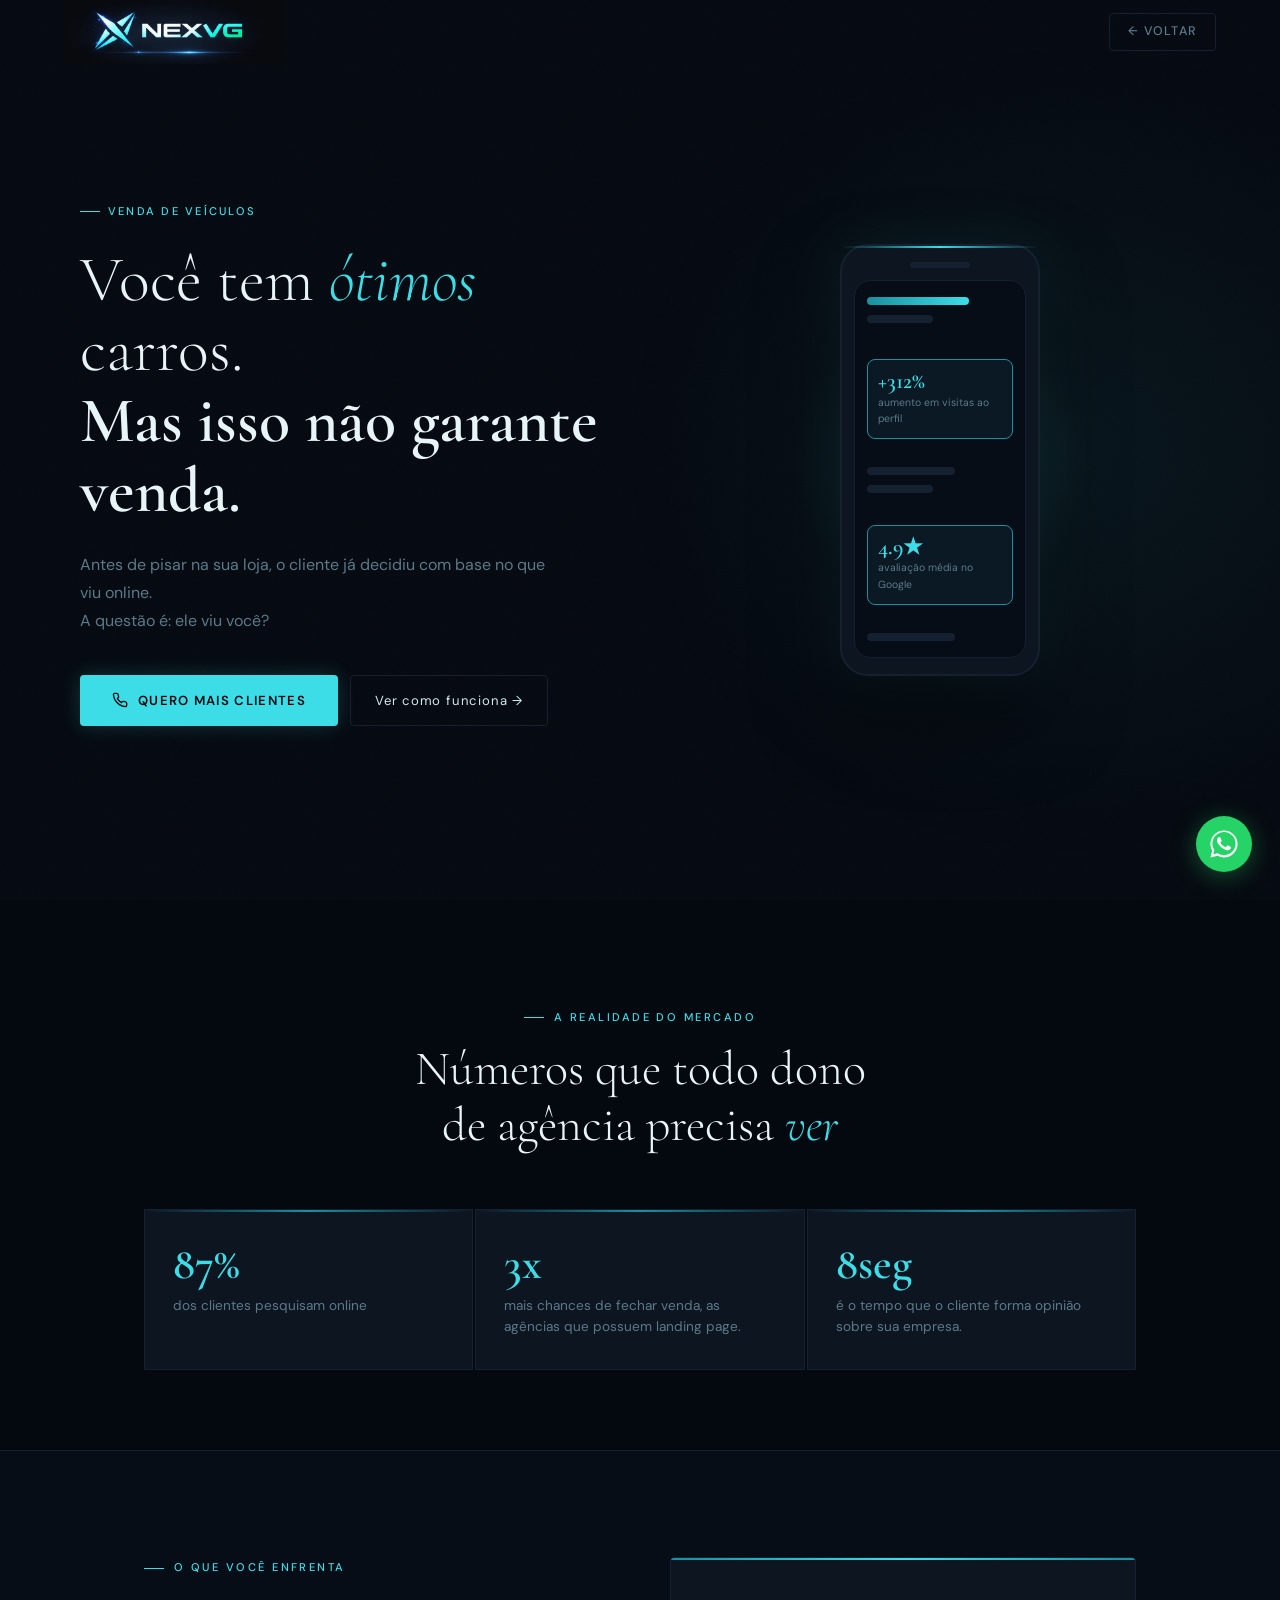
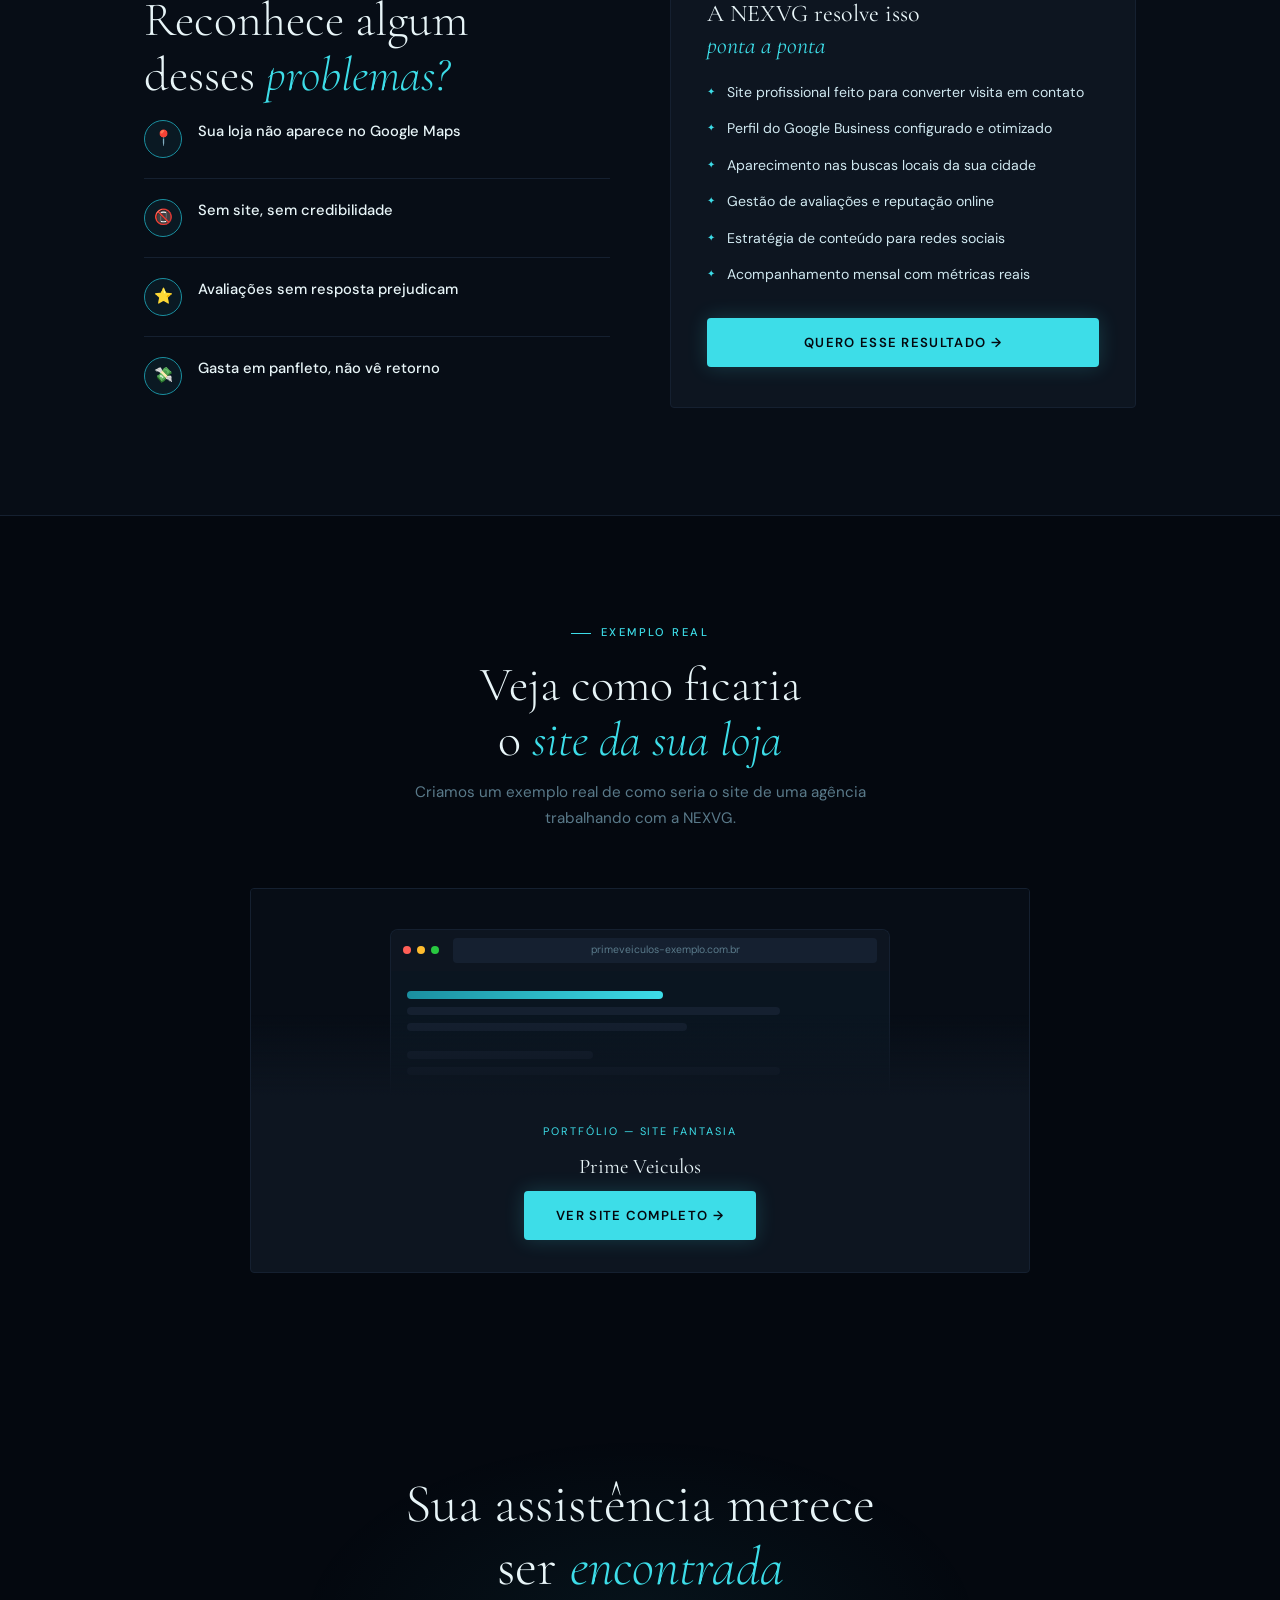
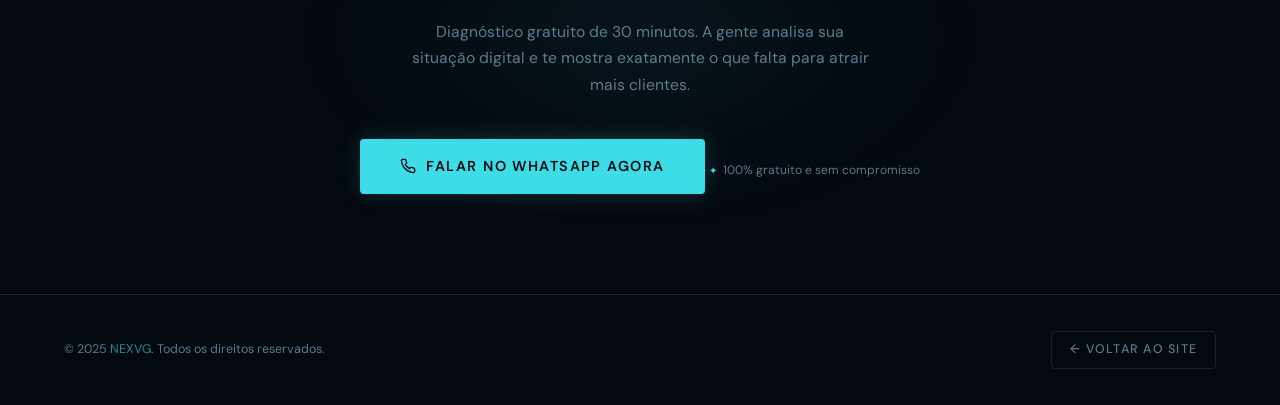
==== agencia-de-carro/index.html @ ac1f474c "create folder for agencyveicles" ====
<!DOCTYPE html>

<html lang="pt-BR">
<head>
  <meta charset="UTF-8" />
  <meta name="viewport" content="width=device-width, initial-scale=1.0" />
  <title>Assistência Técnica em Celular — NEXVG</title>
  <link rel="preconnect" href="https://fonts.googleapis.com" />
  <link rel="preconnect" href="https://fonts.gstatic.com" crossorigin />
  <link href="https://fonts.googleapis.com/css2?family=Cormorant+Garamond:ital,wght@0,300;0,400;0,600;1,300;1,400&family=DM+Sans:wght@300;400;500&display=swap" rel="stylesheet" />
  <style>
    *, *::before, *::after { box-sizing: border-box; margin: 0; padding: 0; }


:root {
  --black:   #04080f;
  --deep:    #070d16;
  --surface: #0d1520;
  --border:  #152030;
  --cyan:    #3ddde8;
  --cyan-lt: #7eeef5;
  --cyan-dk: #1a8fa0;
  --text:    #d0e8f0;
  --muted:   #5a7a8a;
  --white:   #e8f5f8;
  --radius:  4px;
  --ff-serif: 'Cormorant Garamond', Georgia, serif;
  --ff-sans:  'DM Sans', sans-serif;
  --ease:     cubic-bezier(.16,1,.3,1);
}

html { scroll-behavior: smooth; }

body {
  background: var(--black);
  color: var(--text);
  font-family: var(--ff-sans);
  font-size: 16px;
  line-height: 1.6;
  overflow-x: hidden;
}

body::before {
  content: '';
  position: fixed; inset: 0;
  background-image: url("data:image/svg+xml,%3Csvg viewBox='0 0 256 256' xmlns='http://www.w3.org/2000/svg'%3E%3Cfilter id='n'%3E%3CfeTurbulence type='fractalNoise' baseFrequency='0.9' numOctaves='4' stitchTiles='stitch'/%3E%3C/filter%3E%3Crect width='100%25' height='100%25' filter='url(%23n)' opacity='0.035'/%3E%3C/svg%3E");
  background-size: 200px 200px;
  pointer-events: none;
  z-index: 0;
}

::-webkit-scrollbar { width: 4px; }
::-webkit-scrollbar-track { background: var(--black); }
::-webkit-scrollbar-thumb { background: var(--cyan-dk); }

.reveal { opacity: 0; transform: translateY(28px); transition: opacity .8s var(--ease), transform .8s var(--ease); }
.reveal.visible { opacity: 1; transform: none; }
.reveal-delay-1 { transition-delay: .1s; }
.reveal-delay-2 { transition-delay: .2s; }
.reveal-delay-3 { transition-delay: .3s; }

/* ── HEADER ── */
header {
  position: fixed; top: 0; left: 0; right: 0; z-index: 100;
  padding: 0 5vw;
  display: flex; align-items: center; justify-content: space-between;
  height: 64px;
  transition: background .4s;
}
header.scrolled {
  background: rgba(4,8,15,.9);
  backdrop-filter: blur(12px);
  border-bottom: 1px solid var(--border);
}

.logo {
  text-decoration: none;
  display: flex; align-items: center; gap: 10px;
}
.logo-img { height: 64px; width: auto; object-fit: contain; }
.logo-img-placeholder {
  height: 38px; width: 38px;
  background: var(--border); border: 1px dashed var(--cyan-dk);
  border-radius: var(--radius);
  display: flex; align-items: center; justify-content: center;
  font-size: .5rem; color: var(--cyan-dk); text-transform: uppercase;
}


.back-btn {
  display: inline-flex; align-items: center; gap: 8px;
  font-size: .78rem; font-weight: 500; letter-spacing: .1em;
  text-transform: uppercase; color: var(--muted);
  text-decoration: none;
  border: 1px solid var(--border);
  padding: 8px 18px; border-radius: var(--radius);
  transition: color .25s, border-color .25s;
}
.back-btn:hover { color: var(--cyan); border-color: var(--cyan-dk); }

/* ── HERO ── */
.hero {
  position: relative;
  min-height: 100svh;
  display: flex; align-items: center;
  padding: 100px 5vw 80px;
  overflow: hidden;
}
.hero::before {
  content: '';
  position: absolute; top: 0; right: 0;
  width: 55%; height: 100%;
  background: radial-gradient(ellipse at 70% 50%, rgba(61,221,232,.06) 0%, transparent 65%);
  pointer-events: none;
}
.hero-grid {
  position: relative; z-index: 1;
  display: grid; grid-template-columns: 1fr 1fr;
  gap: 80px; align-items: center;
  max-width: 1120px; margin: 0 auto; width: 100%;
}

.hero-tag {
  display: inline-flex; align-items: center; gap: 8px;
  font-size: .7rem; font-weight: 500; letter-spacing: .2em;
  text-transform: uppercase; color: var(--cyan);
  margin-bottom: 24px;
}
.hero-tag::before { content: ''; display: block; width: 20px; height: 1px; background: var(--cyan); }

.hero h1 {
  font-family: var(--ff-serif);
  font-size: clamp(2.4rem, 5vw, 4rem);
  font-weight: 300; line-height: 1.1;
  color: var(--white); margin-bottom: 24px;
}
.hero h1 em { font-style: italic; color: var(--cyan); }
.hero h1 strong { font-weight: 600; }

.hero-sub {
  font-size: 1rem; color: var(--muted);
  line-height: 1.75; margin-bottom: 40px;
  max-width: 480px;
}

.hero-actions { display: flex; gap: 12px; flex-wrap: wrap; }

.btn-primary {
  display: inline-flex; align-items: center; gap: 10px;
  background: var(--cyan); color: #04080f;
  font-family: var(--ff-sans); font-size: .82rem;
  font-weight: 600; letter-spacing: .1em; text-transform: uppercase;
  padding: 14px 32px; border-radius: var(--radius);
  text-decoration: none; border: none; cursor: pointer;
  transition: background .25s, transform .2s, box-shadow .25s;
  box-shadow: 0 0 20px rgba(61,221,232,.2);
}
.btn-primary:hover { background: var(--cyan-lt); transform: translateY(-2px); box-shadow: 0 0 32px rgba(61,221,232,.4); }

.btn-ghost {
  display: inline-flex; align-items: center; gap: 8px;
  background: transparent; color: var(--text);
  font-family: var(--ff-sans); font-size: .82rem;
  font-weight: 400; letter-spacing: .06em;
  padding: 14px 24px; border-radius: var(--radius);
  text-decoration: none; border: 1px solid var(--border);
  transition: border-color .25s, color .25s;
}
.btn-ghost:hover { border-color: var(--cyan-dk); color: var(--cyan); }

/* Phone mockup */
.hero-visual {
  display: flex; align-items: center; justify-content: center;
  position: relative;
}
.phone-wrap {
  position: relative;
  animation: float 4s ease-in-out infinite;
}
@keyframes float { 0%,100% { transform: translateY(0); } 50% { transform: translateY(-12px); } }

.phone {
  width: 200px;
  background: var(--surface);
  border: 2px solid var(--border);
  border-radius: 28px;
  padding: 16px 12px;
  position: relative;
  box-shadow: 0 0 60px rgba(61,221,232,.08), 0 40px 80px rgba(0,0,0,.5);
}
.phone::before {
  content: '';
  position: absolute; top: 0; left: 0; right: 0;
  height: 2px; border-radius: 2px 2px 0 0;
  background: linear-gradient(90deg, transparent, var(--cyan), transparent);
}
.phone-notch {
  width: 60px; height: 6px;
  background: var(--border); border-radius: 3px;
  margin: 0 auto 12px;
}
.phone-screen {
  background: var(--deep);
  border-radius: 16px;
  padding: 16px 12px;
  min-height: 320px;
  border: 1px solid var(--border);
  display: flex; flex-direction: column; gap: 10px;
}
.phone-bar {
  height: 8px; border-radius: 4px;
  background: var(--border);
}
.phone-bar.cyan { background: linear-gradient(90deg, var(--cyan-dk), var(--cyan)); width: 70%; }
.phone-bar.short { width: 45%; }
.phone-bar.med { width: 60%; }

.phone-stat {
  background: rgba(61,221,232,.06);
  border: 1px solid var(--cyan-dk);
  border-radius: 8px;
  padding: 10px;
  margin-top: 4px;
}
.phone-stat-num {
  font-family: var(--ff-serif);
  font-size: 1.4rem; font-weight: 600;
  color: var(--cyan); line-height: 1;
}
.phone-stat-label { font-size: .65rem; color: var(--muted); margin-top: 2px; }

.phone-glow {
  position: absolute;
  width: 300px; height: 300px;
  background: radial-gradient(circle, rgba(61,221,232,.12) 0%, transparent 70%);
  top: 50%; left: 50%; transform: translate(-50%, -50%);
  pointer-events: none;
  border-radius: 50%;
}

/* ── CONTAINER / SECTION ── */
.container { max-width: 1120px; margin: 0 auto; padding: 0 5vw; }
.section-pad { padding: 100px 0; position: relative; z-index: 1; }

.section-label {
  display: inline-flex; align-items: center; gap: 10px;
  font-size: .7rem; font-weight: 500; letter-spacing: .22em;
  text-transform: uppercase; color: var(--cyan); margin-bottom: 16px;
}
.section-label::before { content: ''; display: block; width: 20px; height: 1px; background: var(--cyan); }

.section-title {
  font-family: var(--ff-serif);
  font-size: clamp(1.8rem, 4vw, 3rem);
  font-weight: 300; line-height: 1.15; color: var(--white); margin-bottom: 16px;
}
.section-title em { font-style: italic; color: var(--cyan); }

.divider { border: none; border-top: 1px solid var(--border); margin: 0; }

/* ── DOR / REALIDADE ── */
.pain-grid {
  display: grid; grid-template-columns: repeat(3, 1fr);
  gap: 2px; margin-top: 56px;
}
.pain-card {
  background: var(--surface); border: 1px solid var(--border);
  padding: 32px 28px; position: relative; overflow: hidden;
}
.pain-card::before {
  content: '';
  position: absolute; top: 0; left: 0; right: 0; height: 2px;
  background: linear-gradient(90deg, transparent, var(--cyan-dk), transparent);
}
.pain-num {
  font-family: var(--ff-serif); font-size: 2.8rem; font-weight: 600;
  color: var(--cyan); line-height: 1; margin-bottom: 8px;
}
.pain-label { font-size: .85rem; color: var(--muted); line-height: 1.55; }

/* ── PROBLEMAS ── */
.problems-bg { background: var(--deep); }
.problems-grid {
  display: grid; grid-template-columns: 1fr 1fr;
  gap: 60px; align-items: center; margin-top: 0;
}
.problem-list { list-style: none; display: flex; flex-direction: column; gap: 0; }
.problem-item {
  display: flex; align-items: flex-start; gap: 16px;
  padding: 20px 0; border-bottom: 1px solid var(--border);
}
.problem-item:first-child { padding-top: 0; }
.problem-item:last-child { border-bottom: none; }
.p-icon {
  width: 38px; height: 38px; flex-shrink: 0;
  background: rgba(61,221,232,.06); border: 1px solid var(--cyan-dk);
  border-radius: 50%; display: flex; align-items: center; justify-content: center;
  font-size: .95rem;
}
.p-title { font-size: .92rem; font-weight: 500; color: var(--white); margin-bottom: 3px; }
.p-desc { font-size: .81rem; color: var(--muted); line-height: 1.55; }

.solution-box {
  background: var(--surface); border: 1px solid var(--border);
  border-radius: var(--radius); padding: 40px 36px; position: relative; overflow: hidden;
}
.solution-box::before {
  content: '';
  position: absolute; top: 0; left: 0; right: 0; height: 2px;
  background: linear-gradient(90deg, var(--cyan-dk), var(--cyan), var(--cyan-dk));
}
.solution-title {
  font-family: var(--ff-serif); font-size: 1.5rem; font-weight: 400;
  color: var(--white); margin-bottom: 20px; line-height: 1.3;
}
.solution-title em { font-style: italic; color: var(--cyan); }
.solution-items { display: flex; flex-direction: column; gap: 14px; }
.solution-item { display: flex; align-items: center; gap: 12px; font-size: .88rem; color: var(--text); }
.solution-item::before { content: '✦'; color: var(--cyan); font-size: .65rem; flex-shrink: 0; }

/* ── PORTFOLIO PREVIEW ── */
.portfolio-section { text-align: center; }
.portfolio-card {
  max-width: 780px; margin: 56px auto 0;
  background: var(--surface); border: 1px solid var(--border);
  border-radius: var(--radius); overflow: hidden; position: relative;
}
.portfolio-card::before {
  content: '';
  position: absolute; top: 0; left: 0; right: 0; height: 2px;
  background: linear-gradient(90deg, transparent, var(--cyan), transparent);
}
.portfolio-preview {
  background: var(--deep);
  padding: 40px 32px 0;
  position: relative; overflow: hidden;
  min-height: 200px;
  display: flex; align-items: flex-end; justify-content: center;
}
.portfolio-preview::after {
  content: '';
  position: absolute; bottom: 0; left: 0; right: 0; height: 80px;
  background: linear-gradient(transparent, var(--surface));
}

/* fake browser */
.fake-browser {
  width: 100%; max-width: 500px;
  background: #0a1520; border-radius: 8px 8px 0 0;
  border: 1px solid var(--border); border-bottom: none;
  overflow: hidden;
}
.fake-browser-bar {
  background: var(--surface); padding: 8px 12px;
  display: flex; align-items: center; gap: 6px;
}
.fake-dot { width: 8px; height: 8px; border-radius: 50%; }
.fake-dot:nth-child(1) { background: #ff5f57; }
.fake-dot:nth-child(2) { background: #febc2e; }
.fake-dot:nth-child(3) { background: #28c840; }
.fake-url {
  flex: 1; background: var(--border); border-radius: 4px;
  padding: 4px 10px; font-size: .65rem; color: var(--muted);
  margin-left: 8px;
}
.fake-content { padding: 20px 16px; display: flex; flex-direction: column; gap: 8px; }
.fake-row { height: 8px; border-radius: 4px; background: var(--border); }
.fake-row.cyan { background: linear-gradient(90deg, var(--cyan-dk), var(--cyan)); width: 55%; }
.fake-row.w80 { width: 80%; }
.fake-row.w60 { width: 60%; }
.fake-row.w40 { width: 40%; }

.portfolio-info { padding: 28px 32px 32px; }
.portfolio-tag {
  font-size: .68rem; letter-spacing: .18em; text-transform: uppercase;
  color: var(--cyan); margin-bottom: 10px;
}
.portfolio-name {
  font-family: var(--ff-serif); font-size: 1.3rem; font-weight: 400;
  color: var(--white); margin-bottom: 8px;
}
.portfolio-desc { font-size: .84rem; color: var(--muted); margin-bottom: 24px; line-height: 1.6; }

/* ── CTA ── */
.cta-section {
  text-align: center; padding: 100px 5vw;
  position: relative; overflow: hidden;
}
.cta-section::before {
  content: '';
  position: absolute; top: 50%; left: 50%;
  transform: translate(-50%, -50%);
  width: 700px; height: 400px;
  background: radial-gradient(ellipse, rgba(61,221,232,.06) 0%, transparent 70%);
  pointer-events: none;
}
.cta-title {
  font-family: var(--ff-serif);
  font-size: clamp(2rem, 4.5vw, 3.4rem);
  font-weight: 300; color: var(--white); line-height: 1.15;
  margin-bottom: 20px; position: relative;
}
.cta-title em { font-style: italic; color: var(--cyan); }
.cta-sub { font-size: .98rem; color: var(--muted); max-width: 460px; margin: 0 auto 40px; line-height: 1.7; }
.cta-note {
  display: inline-flex; align-items: center; gap: 6px;
  font-size: .75rem; color: var(--muted); margin-top: 16px;
}
.cta-note::before { content: '✦'; color: var(--cyan); font-size: .6rem; }

/* ── FOOTER ── */
footer {
  border-top: 1px solid var(--border);
  padding: 36px 5vw;
  display: flex; align-items: center; justify-content: space-between;
  flex-wrap: wrap; gap: 16px;
}
.footer-copy { font-size: .78rem; color: var(--muted); }
.footer-copy span { color: var(--cyan-dk); }

/* ── WHATSAPP FLOAT ── */
.whatsapp-float {
  position: fixed; bottom: 28px; right: 28px; z-index: 200;
  width: 56px; height: 56px; background: #25D366; border-radius: 50%;
  display: flex; align-items: center; justify-content: center;
  box-shadow: 0 4px 24px rgba(37,211,102,.35);
  text-decoration: none;
  transition: transform .2s, box-shadow .2s;
  animation: waPop .6s var(--ease) 1s both;
}
@keyframes waPop { from { transform: scale(0); } to { transform: scale(1); } }
.whatsapp-float:hover { transform: scale(1.08); box-shadow: 0 6px 32px rgba(37,211,102,.5); }
.whatsapp-float svg { width: 28px; height: 28px; fill: white; }

/* ── MODAL ── */
.modal-overlay {
  position: fixed; inset: 0; z-index: 300;
  background: rgba(4,8,15,.85);
  backdrop-filter: blur(8px);
  display: flex; align-items: center; justify-content: center;
  padding: 20px;
  opacity: 0; pointer-events: none;
  transition: opacity .4s var(--ease);
}
.modal-overlay.open { opacity: 1; pointer-events: all; }

.modal {
  background: var(--surface);
  border: 1px solid var(--border);
  border-radius: 8px;
  padding: 48px 40px;
  max-width: 480px; width: 100%;
  text-align: center;
  position: relative;
  transform: translateY(20px) scale(.97);
  transition: transform .4s var(--ease);
}
.modal-overlay.open .modal { transform: none; }

.modal::before {
  content: '';
  position: absolute; top: 0; left: 0; right: 0; height: 2px; border-radius: 2px 2px 0 0;
  background: linear-gradient(90deg, transparent, var(--cyan), transparent);
}

.modal-icon { font-size: 2.5rem; margin-bottom: 16px; }

.modal-title {
  font-family: var(--ff-serif);
  font-size: 1.8rem; font-weight: 300;
  color: var(--white); line-height: 1.2; margin-bottom: 12px;
}
.modal-title em { font-style: italic; color: var(--cyan); }

.modal-sub { font-size: .9rem; color: var(--muted); line-height: 1.65; margin-bottom: 32px; }

.modal-actions { display: flex; flex-direction: column; gap: 10px; }

.modal-wa {
  display: inline-flex; align-items: center; justify-content: center; gap: 10px;
  background: #25D366; color: white;
  font-family: var(--ff-sans); font-size: .85rem;
  font-weight: 600; letter-spacing: .08em; text-transform: uppercase;
  padding: 14px 28px; border-radius: var(--radius);
  text-decoration: none; border: none; cursor: pointer;
  transition: background .25s, transform .2s;
}
.modal-wa:hover { background: #1fba58; transform: translateY(-1px); }
.modal-wa svg { width: 18px; height: 18px; fill: white; }

.modal-close {
  background: transparent; border: 1px solid var(--border);
  color: var(--muted); font-family: var(--ff-sans);
  font-size: .8rem; letter-spacing: .08em; text-transform: uppercase;
  padding: 12px 28px; border-radius: var(--radius);
  cursor: pointer; transition: color .25s, border-color .25s;
}
.modal-close:hover { color: var(--text); border-color: var(--muted); }

.modal-x {
  position: absolute; top: 16px; right: 16px;
  background: none; border: none; cursor: pointer;
  color: var(--muted); font-size: 1.2rem; line-height: 1;
  transition: color .2s;
}
.modal-x:hover { color: var(--text); }

/* ── RESPONSIVE ── */
@media (max-width: 900px) {
  .hero-grid { grid-template-columns: 1fr; gap: 48px; }
  .hero-visual { display: none; }
  .pain-grid { grid-template-columns: 1fr 1fr; }
  .problems-grid { grid-template-columns: 1fr; gap: 40px; }
}
@media (max-width: 600px) {
  .pain-grid { grid-template-columns: 1fr; }
  .modal { padding: 36px 24px; }
  .portfolio-info { padding: 20px 20px 24px; }
}


  </style>
</head>
<body>

  <!-- ══ HEADER ══ -->

  <header id="header">
    <a class="logo" href="index.html">
      <img class="logo-img" src="logo.jpg" alt="NEXVG"
           onerror="this.style.display='none';this.nextElementSibling.style.display='flex';" />
      <div class="logo-img-placeholder" style="display:none;">Logo</div>
      
    </a>
    <a href="https://nexvg.com.br" class="back-btn">← Voltar</a>
  </header>

  <!-- ══ HERO ══ -->

  <section class="hero">
    <div class="hero-grid">
      <div>
        <div class="hero-tag reveal">Venda de veículos</div>
        <h1 class="reveal reveal-delay-1">
          Você tem <em>ótimos</em><br />
          carros.<br />
          <strong>Mas isso não garante venda.</strong>
        </h1>
        <p class="hero-sub reveal reveal-delay-2">
          Antes de pisar na sua loja, o cliente já decidiu com base no que viu online.<br>
          A questão é: ele viu você?
        </p>
        <div class="hero-actions reveal reveal-delay-3">
          <a href="https://wa.me/5521994849234?text=Olá!%20Tenho%20uma%20assistência%20técnica%20e%20quero%20um%20diagnóstico%20gratuito." target="_blank" class="btn-primary">
            <svg viewBox="0 0 24 24" fill="none" stroke="currentColor" stroke-width="2" width="16" height="16"><path d="M22 16.92v3a2 2 0 01-2.18 2 19.79 19.79 0 01-8.63-3.07 19.5 19.5 0 01-6-6A19.79 19.79 0 012.12 4.18 2 2 0 014.11 2h3a2 2 0 012 1.72c.127.96.361 1.903.7 2.81a2 2 0 01-.45 2.11L8.09 9.91a16 16 0 006 6l1.27-1.27a2 2 0 012.11-.45c.907.339 1.85.573 2.81.7A2 2 0 0122 16.92z"/></svg>
            Quero Mais Clientes
          </a>
          <a href="#problemas" class="btn-ghost">Ver como funciona →</a>
        </div>
      </div>
      <div class="hero-visual reveal reveal-delay-2">
        <div class="phone-glow"></div>
        <div class="phone-wrap">
          <div class="phone">
            <div class="phone-notch"></div>
            <div class="phone-screen">
              <div class="phone-bar cyan"></div>
              <div class="phone-bar short"></div>
              <div style="height:12px;"></div>
              <div class="phone-stat">
                <div class="phone-stat-num">+312%</div>
                <div class="phone-stat-label">aumento em visitas ao perfil</div>
              </div>
              <div style="height:8px;"></div>
              <div class="phone-bar med"></div>
              <div class="phone-bar short"></div>
              <div style="height:8px;"></div>
              <div class="phone-stat">
                <div class="phone-stat-num">4.9★</div>
                <div class="phone-stat-label">avaliação média no Google</div>
              </div>
              <div style="height:8px;"></div>
              <div class="phone-bar w60" style="width:60%;height:8px;border-radius:4px;background:var(--border);"></div>
            </div>
          </div>
        </div>
      </div>
    </div>
  </section>

  <!-- ══ NÚMEROS ══ -->

  <section class="section-pad" style="padding-bottom:0;">
    <div class="container">
      <div style="text-align:center;margin-bottom:0;">
        <span class="section-label reveal" style="justify-content:center;">A Realidade do Mercado</span>
        <h2 class="section-title reveal reveal-delay-1" style="max-width:560px;margin:0 auto;">
          Números que todo dono<br />de agência precisa <em>ver</em>
        </h2>
      </div>
      <div class="pain-grid">
        <div class="pain-card reveal">
          <div class="pain-num">87%</div>
          <div class="pain-label">dos clientes pesquisam online</div>
        </div>
        <div class="pain-card reveal reveal-delay-1">
          <div class="pain-num">3x</div>
          <div class="pain-label">mais chances de fechar venda, as agências que possuem landing page.</div>
        </div>
        <div class="pain-card reveal reveal-delay-2">
          <div class="pain-num">8seg</div>
          <div class="pain-label">é o tempo que o cliente forma opinião sobre sua empresa.</div>
        </div>
      </div>
    </div>
  </section>

  <hr class="divider" style="margin-top:80px;" />

  <!-- ══ PROBLEMAS / SOLUÇÃO ══ -->

  <section id="problemas" class="section-pad problems-bg">
    <div class="container">
      <div class="problems-grid">
        <div>
          <span class="section-label reveal">O Que Você Enfrenta</span>
          <h2 class="section-title reveal reveal-delay-1">
            Reconhece algum<br />desses <em>problemas?</em>
          </h2>
          <ul class="problem-list">
            <li class="problem-item reveal">
              <div class="p-icon">📍</div>
              <div>
                <div class="p-title">Sua loja não aparece no Google Maps</div>
                
            </li>
            <li class="problem-item reveal reveal-delay-1">
              <div class="p-icon">📵</div>
              <div>
                <div class="p-title">Sem site, sem credibilidade</div>
                
            </li>
            <li class="problem-item reveal reveal-delay-2">
              <div class="p-icon">⭐</div>
              <div>
                <div class="p-title">Avaliações sem resposta prejudicam</div>
                
            </li>
            <li class="problem-item reveal reveal-delay-3">
              <div class="p-icon">💸</div>
              <div>
                <div class="p-title">Gasta em panfleto, não vê retorno</div>
                
            </li>
          </ul>
        </div>
        <div class="reveal reveal-delay-1">
          <div class="solution-box">
            <div class="solution-title">
              A NEXVG resolve isso<br /><em>ponta a ponta</em>
            </div>
            <div class="solution-items">
              <div class="solution-item">Site profissional feito para converter visita em contato</div>
              <div class="solution-item">Perfil do Google Business configurado e otimizado</div>
              <div class="solution-item">Aparecimento nas buscas locais da sua cidade</div>
              <div class="solution-item">Gestão de avaliações e reputação online</div>
              <div class="solution-item">Estratégia de conteúdo para redes sociais</div>
              <div class="solution-item">Acompanhamento mensal com métricas reais</div>
            </div>
            <div style="margin-top:32px;">
              <a href="https://wa.me/5521994849234?text=Olá!%20Tenho%20uma%20assistência%20técnica%20e%20quero%20saber%20mais." target="_blank" class="btn-primary" style="width:100%;justify-content:center;">
                Quero esse resultado →
              </a>
            </div>
          </div>
        </div>
      </div>
    </div>
  </section>

  <hr class="divider" />

  <!-- ══ PORTFÓLIO PREVIEW ══ -->

  <section class="section-pad portfolio-section">
    <div class="container">
      <span class="section-label reveal" style="justify-content:center;">Exemplo Real</span>
      <h2 class="section-title reveal reveal-delay-1" style="max-width:520px;margin:0 auto;">
        Veja como ficaria<br />o <em>site da sua loja</em>
      </h2>
      <p style="font-size:.95rem;color:var(--muted);max-width:460px;margin:12px auto 0;line-height:1.7;" class="reveal reveal-delay-2">
        Criamos um exemplo real de como seria o site de uma agência trabalhando com a NEXVG.
      </p>


  <div class="portfolio-card reveal reveal-delay-2">
    <div class="portfolio-preview">
      <div class="fake-browser">
        <div class="fake-browser-bar">
          <div class="fake-dot"></div>
          <div class="fake-dot"></div>
          <div class="fake-dot"></div>
          <div class="fake-url">primeveiculos-exemplo.com.br</div>
        </div>
        <div class="fake-content">
          <div class="fake-row cyan"></div>
          <div class="fake-row w80"></div>
          <div class="fake-row w60"></div>
          <div style="height:4px;"></div>
          <div class="fake-row w40"></div>
          <div class="fake-row w80"></div>
        </div>
      </div>
    </div>
    <div class="portfolio-info">
      <div class="portfolio-tag">Portfólio — Site Fantasia</div>
      <div class="portfolio-name">Prime Veiculos</div>
     
      <a href="/agencia-de-carro/agenciaveiculos/" class="btn-primary" id="portfolioBtn">
        Ver site completo →
      </a>
    </div>
  </div>
</div>


  </section>

  <!-- ══ CTA FINAL ══ -->

  <section class="cta-section">
    <div class="container">
      <h2 class="cta-title reveal">
        Sua assistência merece<br />ser <em>encontrada</em>
      </h2>
      <p class="cta-sub reveal reveal-delay-1">
        Diagnóstico gratuito de 30 minutos. A gente analisa sua situação digital e te mostra exatamente o que falta para atrair mais clientes.
      </p>
      <div class="reveal reveal-delay-2">
        <a href="https://wa.me/5521994849234?text=Olá!%20Tenho%20uma%20assistência%20técnica%20e%20quero%20o%20diagnóstico%20gratuito." target="_blank" class="btn-primary" style="font-size:.9rem;padding:16px 40px;">
          <svg viewBox="0 0 24 24" fill="none" stroke="currentColor" stroke-width="2" width="16" height="16"><path d="M22 16.92v3a2 2 0 01-2.18 2 19.79 19.79 0 01-8.63-3.07 19.5 19.5 0 01-6-6A19.79 19.79 0 012.12 4.18 2 2 0 014.11 2h3a2 2 0 012 1.72c.127.96.361 1.903.7 2.81a2 2 0 01-.45 2.11L8.09 9.91a16 16 0 006 6l1.27-1.27a2 2 0 012.11-.45c.907.339 1.85.573 2.81.7A2 2 0 0122 16.92z"/></svg>
          Falar no WhatsApp agora
        </a>
        <p class="cta-note">100% gratuito e sem compromisso</p>
      </div>
    </div>
  </section>

  <!-- ══ FOOTER ══ -->

  <footer>
    <p class="footer-copy">© 2025 <span>NEXVG</span>. Todos os direitos reservados.</p>
    <a href="index.html" class="back-btn">← Voltar ao site</a>
  </footer>

  <!-- ══ WHATSAPP FLOAT ══ -->

  <a class="whatsapp-float" href="https://wa.me/5521994849234?text=Olá!%20Vim%20pela%20página%20de%20assistência%20técnica%20e%20quero%20saber%20mais." target="_blank" aria-label="WhatsApp">
    <svg viewBox="0 0 32 32" xmlns="http://www.w3.org/2000/svg">
      <path d="M16 .5C7.44.5.5 7.44.5 16c0 2.76.71 5.35 1.95 7.6L.5 31.5l8.18-1.93A15.44 15.44 0 0016 31.5C24.56 31.5 31.5 24.56 31.5 16S24.56.5 16 .5zm0 28.3a13.24 13.24 0 01-6.74-1.84l-.48-.29-5.01 1.18 1.2-4.87-.31-.5A13.25 13.25 0 1116 28.8zm7.27-9.93c-.4-.2-2.35-1.16-2.71-1.29-.36-.14-.63-.2-.89.2-.26.39-1.02 1.29-1.25 1.56-.23.27-.46.3-.86.1-.4-.2-1.68-.62-3.2-1.98-1.18-1.05-1.98-2.35-2.21-2.74-.23-.4-.02-.61.17-.81.18-.18.4-.46.6-.7.2-.22.26-.39.4-.65.13-.26.07-.49-.03-.69-.1-.2-.9-2.16-1.23-2.96-.32-.78-.65-.67-.89-.68l-.75-.01c-.26 0-.69.1-1.05.49-.36.4-1.38 1.35-1.38 3.3s1.41 3.83 1.61 4.09c.2.26 2.78 4.24 6.73 5.95.94.41 1.67.65 2.24.83.94.3 1.8.26 2.47.16.75-.11 2.35-.96 2.68-1.89.33-.92.33-1.71.23-1.88-.1-.16-.36-.26-.76-.46z"/>
    </svg>
  </a>

  <!-- ══ MODAL ══ -->

  <div class="modal-overlay" id="modalOverlay">
    <div class="modal" role="dialog" aria-modal="true">
      <button class="modal-x" id="modalX" aria-label="Fechar">✕</button>
      <div class="modal-icon">📲</div>
      <h3 class="modal-title">
        Sua empresa merece<br />esse <em>upgrade</em>
      </h3>
      <p class="modal-sub">
        Antes de ir embora — você já sabe que seus concorrentes estão sendo encontrados no Google agora. Um diagnóstico gratuito pode mudar isso essa semana.
      </p>
      <div class="modal-actions">
        <a href="https://wa.me/5521994849234?text=Olá!%20Vi%20a%20página%20de%20assistência%20técnica%20e%20quero%20o%20diagnóstico%20gratuito." target="_blank" class="modal-wa">
          <svg viewBox="0 0 32 32" xmlns="http://www.w3.org/2000/svg">
            <path d="M16 .5C7.44.5.5 7.44.5 16c0 2.76.71 5.35 1.95 7.6L.5 31.5l8.18-1.93A15.44 15.44 0 0016 31.5C24.56 31.5 31.5 24.56 31.5 16S24.56.5 16 .5zm0 28.3a13.24 13.24 0 01-6.74-1.84l-.48-.29-5.01 1.18 1.2-4.87-.31-.5A13.25 13.25 0 1116 28.8zm7.27-9.93c-.4-.2-2.35-1.16-2.71-1.29-.36-.14-.63-.2-.89.2-.26.39-1.02 1.29-1.25 1.56-.23.27-.46.3-.86.1-.4-.2-1.68-.62-3.2-1.98-1.18-1.05-1.98-2.35-2.21-2.74-.23-.4-.02-.61.17-.81.18-.18.4-.46.6-.7.2-.22.26-.39.4-.65.13-.26.07-.49-.03-.69-.1-.2-.9-2.16-1.23-2.96-.32-.78-.65-.67-.89-.68l-.75-.01c-.26 0-.69.1-1.05.49-.36.4-1.38 1.35-1.38 3.3s1.41 3.83 1.61 4.09c.2.26 2.78 4.24 6.73 5.95.94.41 1.67.65 2.24.83.94.3 1.8.26 2.47.16.75-.11 2.35-.96 2.68-1.89.33-.92.33-1.71.23-1.88-.1-.16-.36-.26-.76-.46z"/>
          </svg>
          Quero o diagnóstico gratuito
        </a>
        <button class="modal-close" id="modalClose">Agora não</button>
      </div>
    </div>
  </div>

  <script>
    // ── Header scroll
    const header = document.getElementById('header');
    window.addEventListener('scroll', () => {
      header.classList.toggle('scrolled', window.scrollY > 40);
    });

    // ── Reveal on scroll
    const reveals = document.querySelectorAll('.reveal');
    const observer = new IntersectionObserver((entries) => {
      entries.forEach(e => {
        if (e.isIntersecting) { e.target.classList.add('visible'); observer.unobserve(e.target); }
      });
    }, { threshold: 0.12 });
    reveals.forEach(el => observer.observe(el));
    setTimeout(() => {
      document.querySelectorAll('.hero .reveal').forEach(el => el.classList.add('visible'));
    }, 100);

    // ── Modal — dispara quando usuário tenta sair (mouse sai pelo topo)
    const modalOverlay = document.getElementById('modalOverlay');
    let modalShown = false;

    function showModal() {
      if (modalShown) return;
      modalShown = true;
      modalOverlay.classList.add('open');
      document.body.style.overflow = 'hidden';
    }

    function hideModal() {
      modalOverlay.classList.remove('open');
      document.body.style.overflow = '';
    }

    // Detecta mouse saindo pelo topo da janela (exit intent)
    document.addEventListener('mouseleave', (e) => {
      if (e.clientY <= 0) showModal();
    });

    // Também dispara no botão voltar (popstate)
    history.pushState(null, '', location.href);
    window.addEventListener('popstate', () => {
      showModal();
      history.pushState(null, '', location.href);
    });

    document.getElementById('modalClose').addEventListener('click', hideModal);
    document.getElementById('modalX').addEventListener('click', hideModal);
    modalOverlay.addEventListener('click', (e) => {
      if (e.target === modalOverlay) hideModal();
    });
  </script>

</body>
</html>
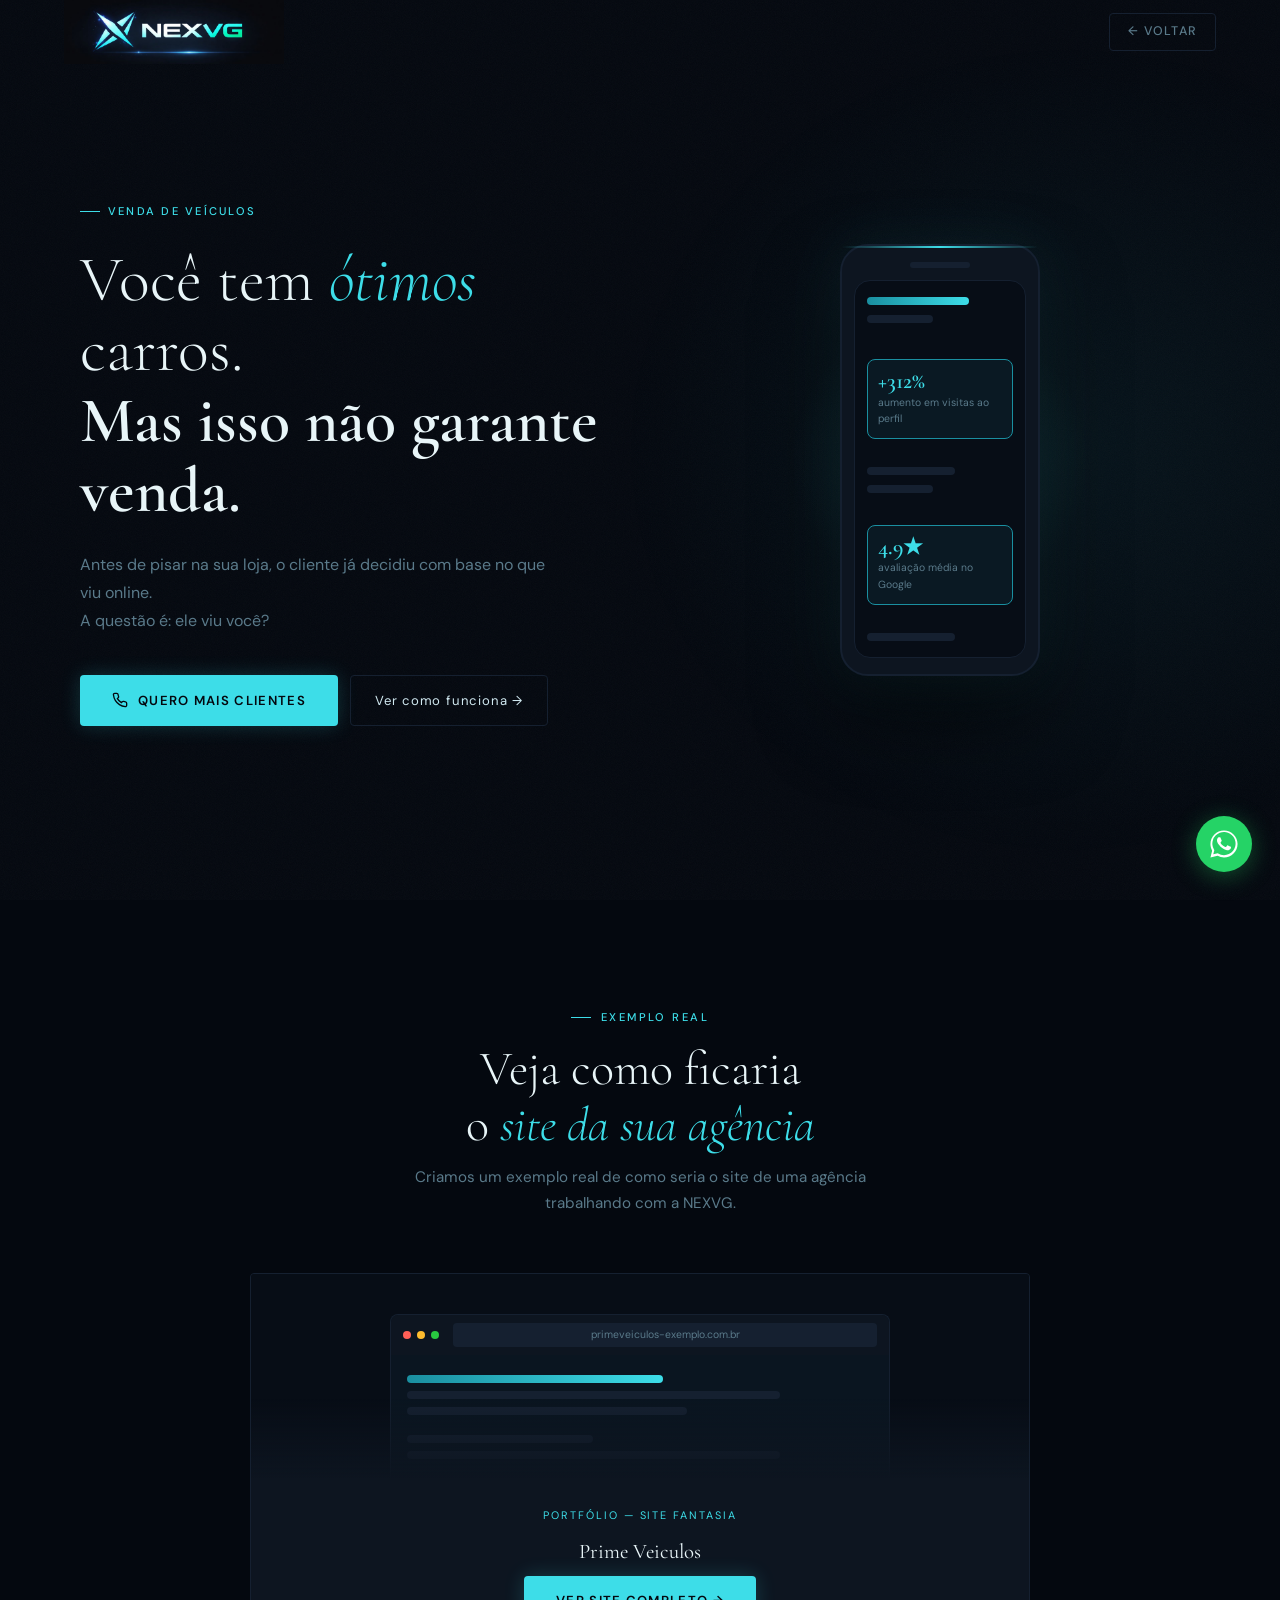
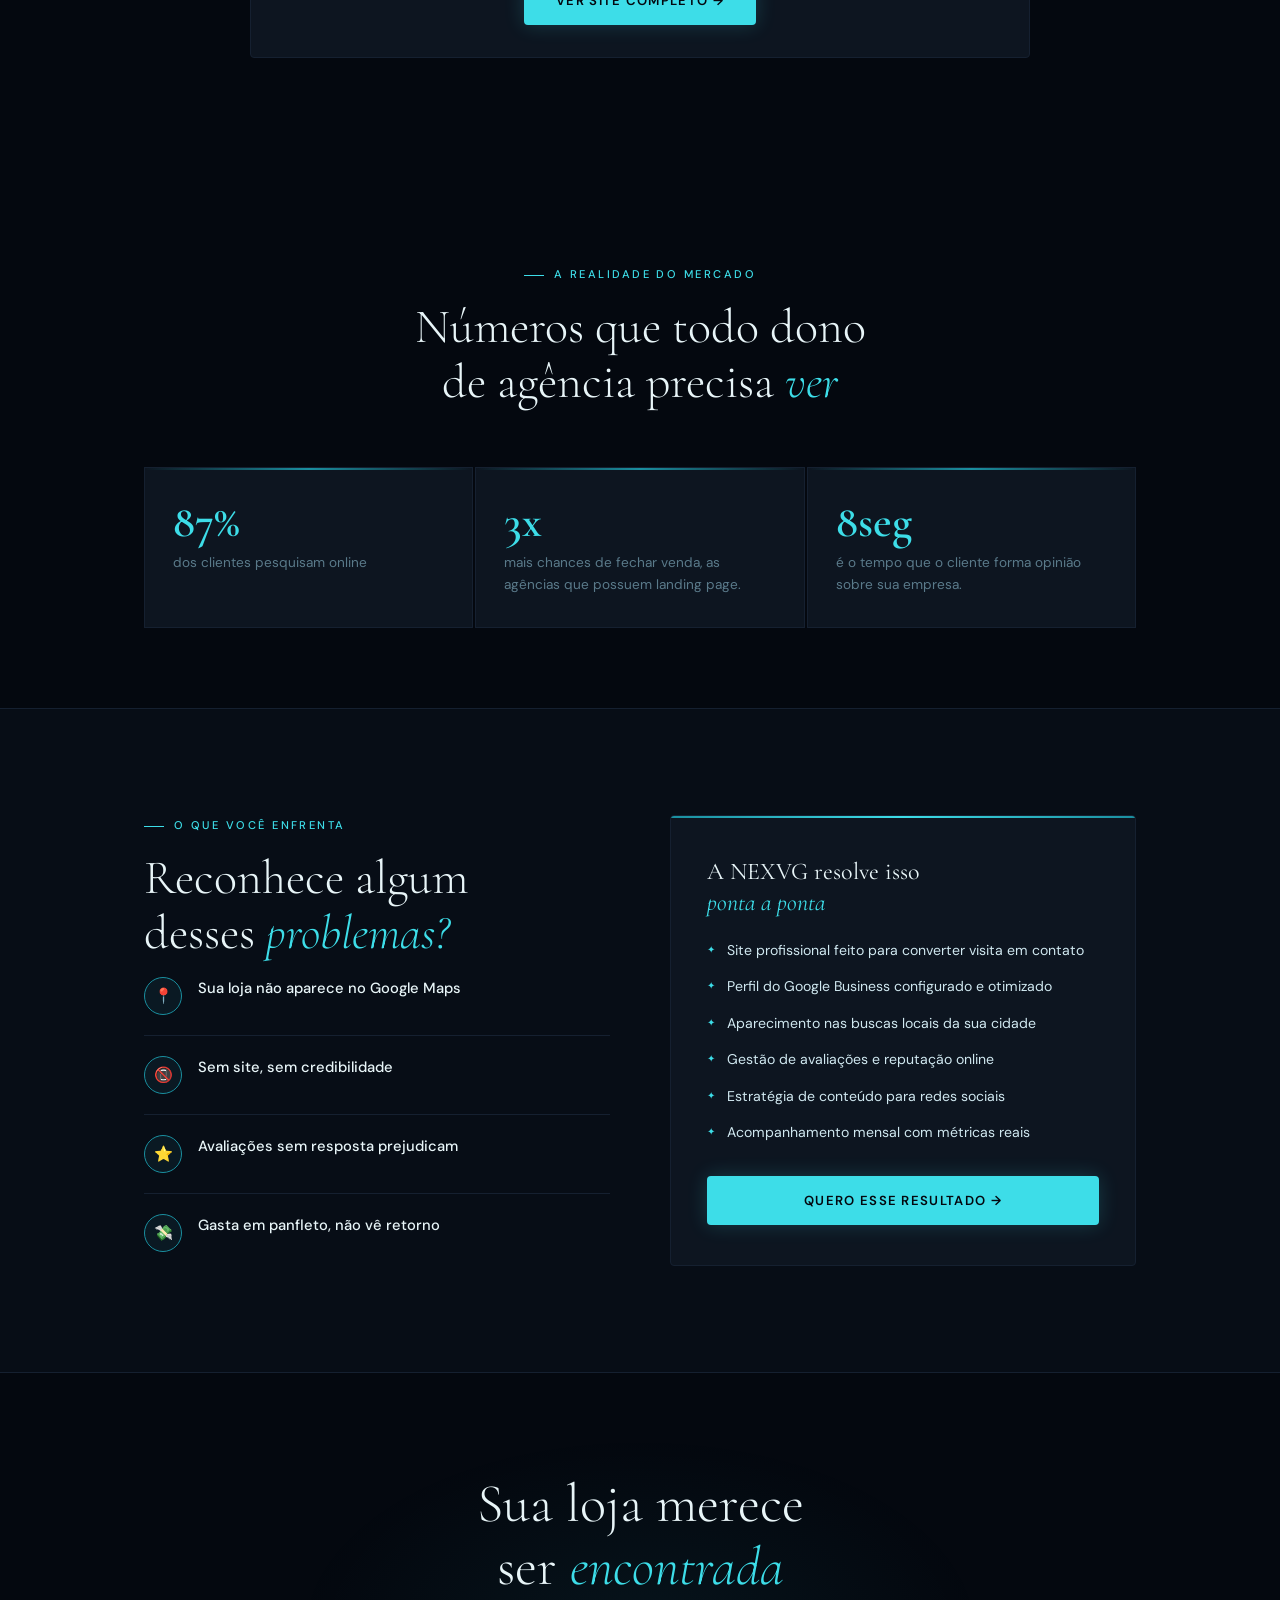
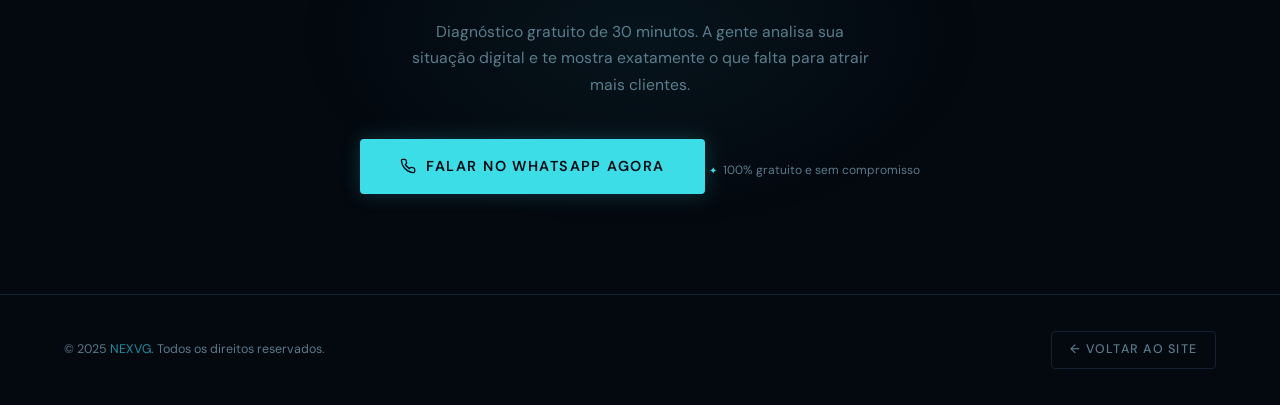
==== commit 46e1c2da: "add number wpp correct" ====
--- a/agencia-de-carro/index.html
+++ b/agencia-de-carro/index.html
@@ -4,7 +4,7 @@
 <head>
   <meta charset="UTF-8" />
   <meta name="viewport" content="width=device-width, initial-scale=1.0" />
-  <title>Assistência Técnica em Celular — NEXVG</title>
+  <title>Agências de Veiculos — NEXVG</title>
   <link rel="preconnect" href="https://fonts.googleapis.com" />
   <link rel="preconnect" href="https://fonts.gstatic.com" crossorigin />
   <link href="https://fonts.googleapis.com/css2?family=Cormorant+Garamond:ital,wght@0,300;0,400;0,600;1,300;1,400&family=DM+Sans:wght@300;400;500&display=swap" rel="stylesheet" />
@@ -551,7 +551,7 @@
           A questão é: ele viu você?
         </p>
         <div class="hero-actions reveal reveal-delay-3">
-          <a href="https://wa.me/5521994849234?text=Olá!%20Tenho%20uma%20assistência%20técnica%20e%20quero%20um%20diagnóstico%20gratuito." target="_blank" class="btn-primary">
+          <a href="https://wa.me/5521975957899?text=Olá!%20Tenho%20uma%20assistência%20técnica%20e%20quero%20um%20diagnóstico%20gratuito." target="_blank" class="btn-primary">
             <svg viewBox="0 0 24 24" fill="none" stroke="currentColor" stroke-width="2" width="16" height="16"><path d="M22 16.92v3a2 2 0 01-2.18 2 19.79 19.79 0 01-8.63-3.07 19.5 19.5 0 01-6-6A19.79 19.79 0 012.12 4.18 2 2 0 014.11 2h3a2 2 0 012 1.72c.127.96.361 1.903.7 2.81a2 2 0 01-.45 2.11L8.09 9.91a16 16 0 006 6l1.27-1.27a2 2 0 012.11-.45c.907.339 1.85.573 2.81.7A2 2 0 0122 16.92z"/></svg>
             Quero Mais Clientes
           </a>
@@ -586,6 +586,52 @@
         </div>
       </div>
     </div>
+  </section>
+
+  <!-- ══ PORTFÓLIO PREVIEW ══ -->
+
+  <section class="section-pad portfolio-section">
+    <div class="container">
+      <span class="section-label reveal" style="justify-content:center;">Exemplo Real</span>
+      <h2 class="section-title reveal reveal-delay-1" style="max-width:520px;margin:0 auto;">
+        Veja como ficaria<br />o <em>site da sua agência</em>
+      </h2>
+      <p style="font-size:.95rem;color:var(--muted);max-width:460px;margin:12px auto 0;line-height:1.7;" class="reveal reveal-delay-2">
+        Criamos um exemplo real de como seria o site de uma agência trabalhando com a NEXVG.
+      </p>
+
+
+  <div class="portfolio-card reveal reveal-delay-2">
+    <div class="portfolio-preview">
+      <div class="fake-browser">
+        <div class="fake-browser-bar">
+          <div class="fake-dot"></div>
+          <div class="fake-dot"></div>
+          <div class="fake-dot"></div>
+          <div class="fake-url">primeveiculos-exemplo.com.br</div>
+        </div>
+        <div class="fake-content">
+          <div class="fake-row cyan"></div>
+          <div class="fake-row w80"></div>
+          <div class="fake-row w60"></div>
+          <div style="height:4px;"></div>
+          <div class="fake-row w40"></div>
+          <div class="fake-row w80"></div>
+        </div>
+      </div>
+    </div>
+    <div class="portfolio-info">
+      <div class="portfolio-tag">Portfólio — Site Fantasia</div>
+      <div class="portfolio-name">Prime Veiculos</div>
+     
+      <a href="/agencia-de-carro/agenciaveiculos/index.html" class="btn-primary" id="portfolioBtn">
+        Ver site completo →
+      </a>
+    </div>
+  </div>
+</div>
+
+
   </section>
 
   <!-- ══ NÚMEROS ══ -->
@@ -668,7 +714,7 @@
               <div class="solution-item">Acompanhamento mensal com métricas reais</div>
             </div>
             <div style="margin-top:32px;">
-              <a href="https://wa.me/5521994849234?text=Olá!%20Tenho%20uma%20assistência%20técnica%20e%20quero%20saber%20mais." target="_blank" class="btn-primary" style="width:100%;justify-content:center;">
+              <a href="https://wa.me/5521975957899?text=Olá!%20Tenho%20uma%20assistência%20técnica%20e%20quero%20saber%20mais." target="_blank" class="btn-primary" style="width:100%;justify-content:center;">
                 Quero esse resultado →
               </a>
             </div>
@@ -680,64 +726,20 @@
 
   <hr class="divider" />
 
-  <!-- ══ PORTFÓLIO PREVIEW ══ -->
-
-  <section class="section-pad portfolio-section">
-    <div class="container">
-      <span class="section-label reveal" style="justify-content:center;">Exemplo Real</span>
-      <h2 class="section-title reveal reveal-delay-1" style="max-width:520px;margin:0 auto;">
-        Veja como ficaria<br />o <em>site da sua loja</em>
-      </h2>
-      <p style="font-size:.95rem;color:var(--muted);max-width:460px;margin:12px auto 0;line-height:1.7;" class="reveal reveal-delay-2">
-        Criamos um exemplo real de como seria o site de uma agência trabalhando com a NEXVG.
-      </p>
-
-
-  <div class="portfolio-card reveal reveal-delay-2">
-    <div class="portfolio-preview">
-      <div class="fake-browser">
-        <div class="fake-browser-bar">
-          <div class="fake-dot"></div>
-          <div class="fake-dot"></div>
-          <div class="fake-dot"></div>
-          <div class="fake-url">primeveiculos-exemplo.com.br</div>
-        </div>
-        <div class="fake-content">
-          <div class="fake-row cyan"></div>
-          <div class="fake-row w80"></div>
-          <div class="fake-row w60"></div>
-          <div style="height:4px;"></div>
-          <div class="fake-row w40"></div>
-          <div class="fake-row w80"></div>
-        </div>
-      </div>
-    </div>
-    <div class="portfolio-info">
-      <div class="portfolio-tag">Portfólio — Site Fantasia</div>
-      <div class="portfolio-name">Prime Veiculos</div>
-     
-      <a href="/agencia-de-carro/agenciaveiculos/" class="btn-primary" id="portfolioBtn">
-        Ver site completo →
-      </a>
-    </div>
-  </div>
-</div>
-
-
-  </section>
+  
 
   <!-- ══ CTA FINAL ══ -->
 
   <section class="cta-section">
     <div class="container">
       <h2 class="cta-title reveal">
-        Sua assistência merece<br />ser <em>encontrada</em>
+        Sua loja merece<br />ser <em>encontrada</em>
       </h2>
       <p class="cta-sub reveal reveal-delay-1">
         Diagnóstico gratuito de 30 minutos. A gente analisa sua situação digital e te mostra exatamente o que falta para atrair mais clientes.
       </p>
       <div class="reveal reveal-delay-2">
-        <a href="https://wa.me/5521994849234?text=Olá!%20Tenho%20uma%20assistência%20técnica%20e%20quero%20o%20diagnóstico%20gratuito." target="_blank" class="btn-primary" style="font-size:.9rem;padding:16px 40px;">
+        <a href="https://wa.me/5521975957899?text=Olá!%20Tenho%20uma%20agência%20e%20quero%20o%20diagnóstico%20gratuito." target="_blank" class="btn-primary" style="font-size:.9rem;padding:16px 40px;">
           <svg viewBox="0 0 24 24" fill="none" stroke="currentColor" stroke-width="2" width="16" height="16"><path d="M22 16.92v3a2 2 0 01-2.18 2 19.79 19.79 0 01-8.63-3.07 19.5 19.5 0 01-6-6A19.79 19.79 0 012.12 4.18 2 2 0 014.11 2h3a2 2 0 012 1.72c.127.96.361 1.903.7 2.81a2 2 0 01-.45 2.11L8.09 9.91a16 16 0 006 6l1.27-1.27a2 2 0 012.11-.45c.907.339 1.85.573 2.81.7A2 2 0 0122 16.92z"/></svg>
           Falar no WhatsApp agora
         </a>
@@ -755,7 +757,7 @@
 
   <!-- ══ WHATSAPP FLOAT ══ -->
 
-  <a class="whatsapp-float" href="https://wa.me/5521994849234?text=Olá!%20Vim%20pela%20página%20de%20assistência%20técnica%20e%20quero%20saber%20mais." target="_blank" aria-label="WhatsApp">
+  <a class="whatsapp-float" href="https://wa.me/5521975957899?text=Olá!%20Vim%20pela%20página%20de%20agência%20e%20quero%20saber%20mais." target="_blank" aria-label="WhatsApp">
     <svg viewBox="0 0 32 32" xmlns="http://www.w3.org/2000/svg">
       <path d="M16 .5C7.44.5.5 7.44.5 16c0 2.76.71 5.35 1.95 7.6L.5 31.5l8.18-1.93A15.44 15.44 0 0016 31.5C24.56 31.5 31.5 24.56 31.5 16S24.56.5 16 .5zm0 28.3a13.24 13.24 0 01-6.74-1.84l-.48-.29-5.01 1.18 1.2-4.87-.31-.5A13.25 13.25 0 1116 28.8zm7.27-9.93c-.4-.2-2.35-1.16-2.71-1.29-.36-.14-.63-.2-.89.2-.26.39-1.02 1.29-1.25 1.56-.23.27-.46.3-.86.1-.4-.2-1.68-.62-3.2-1.98-1.18-1.05-1.98-2.35-2.21-2.74-.23-.4-.02-.61.17-.81.18-.18.4-.46.6-.7.2-.22.26-.39.4-.65.13-.26.07-.49-.03-.69-.1-.2-.9-2.16-1.23-2.96-.32-.78-.65-.67-.89-.68l-.75-.01c-.26 0-.69.1-1.05.49-.36.4-1.38 1.35-1.38 3.3s1.41 3.83 1.61 4.09c.2.26 2.78 4.24 6.73 5.95.94.41 1.67.65 2.24.83.94.3 1.8.26 2.47.16.75-.11 2.35-.96 2.68-1.89.33-.92.33-1.71.23-1.88-.1-.16-.36-.26-.76-.46z"/>
     </svg>
@@ -774,7 +776,7 @@
         Antes de ir embora — você já sabe que seus concorrentes estão sendo encontrados no Google agora. Um diagnóstico gratuito pode mudar isso essa semana.
       </p>
       <div class="modal-actions">
-        <a href="https://wa.me/5521994849234?text=Olá!%20Vi%20a%20página%20de%20assistência%20técnica%20e%20quero%20o%20diagnóstico%20gratuito." target="_blank" class="modal-wa">
+        <a href="https://wa.me/5521975957899?text=Olá!%20Vi%20a%20página%20de%20agência%20e%20quero%20o%20diagnóstico%20gratuito." target="_blank" class="modal-wa">
           <svg viewBox="0 0 32 32" xmlns="http://www.w3.org/2000/svg">
             <path d="M16 .5C7.44.5.5 7.44.5 16c0 2.76.71 5.35 1.95 7.6L.5 31.5l8.18-1.93A15.44 15.44 0 0016 31.5C24.56 31.5 31.5 24.56 31.5 16S24.56.5 16 .5zm0 28.3a13.24 13.24 0 01-6.74-1.84l-.48-.29-5.01 1.18 1.2-4.87-.31-.5A13.25 13.25 0 1116 28.8zm7.27-9.93c-.4-.2-2.35-1.16-2.71-1.29-.36-.14-.63-.2-.89.2-.26.39-1.02 1.29-1.25 1.56-.23.27-.46.3-.86.1-.4-.2-1.68-.62-3.2-1.98-1.18-1.05-1.98-2.35-2.21-2.74-.23-.4-.02-.61.17-.81.18-.18.4-.46.6-.7.2-.22.26-.39.4-.65.13-.26.07-.49-.03-.69-.1-.2-.9-2.16-1.23-2.96-.32-.78-.65-.67-.89-.68l-.75-.01c-.26 0-.69.1-1.05.49-.36.4-1.38 1.35-1.38 3.3s1.41 3.83 1.61 4.09c.2.26 2.78 4.24 6.73 5.95.94.41 1.67.65 2.24.83.94.3 1.8.26 2.47.16.75-.11 2.35-.96 2.68-1.89.33-.92.33-1.71.23-1.88-.1-.16-.36-.26-.76-.46z"/>
           </svg>
